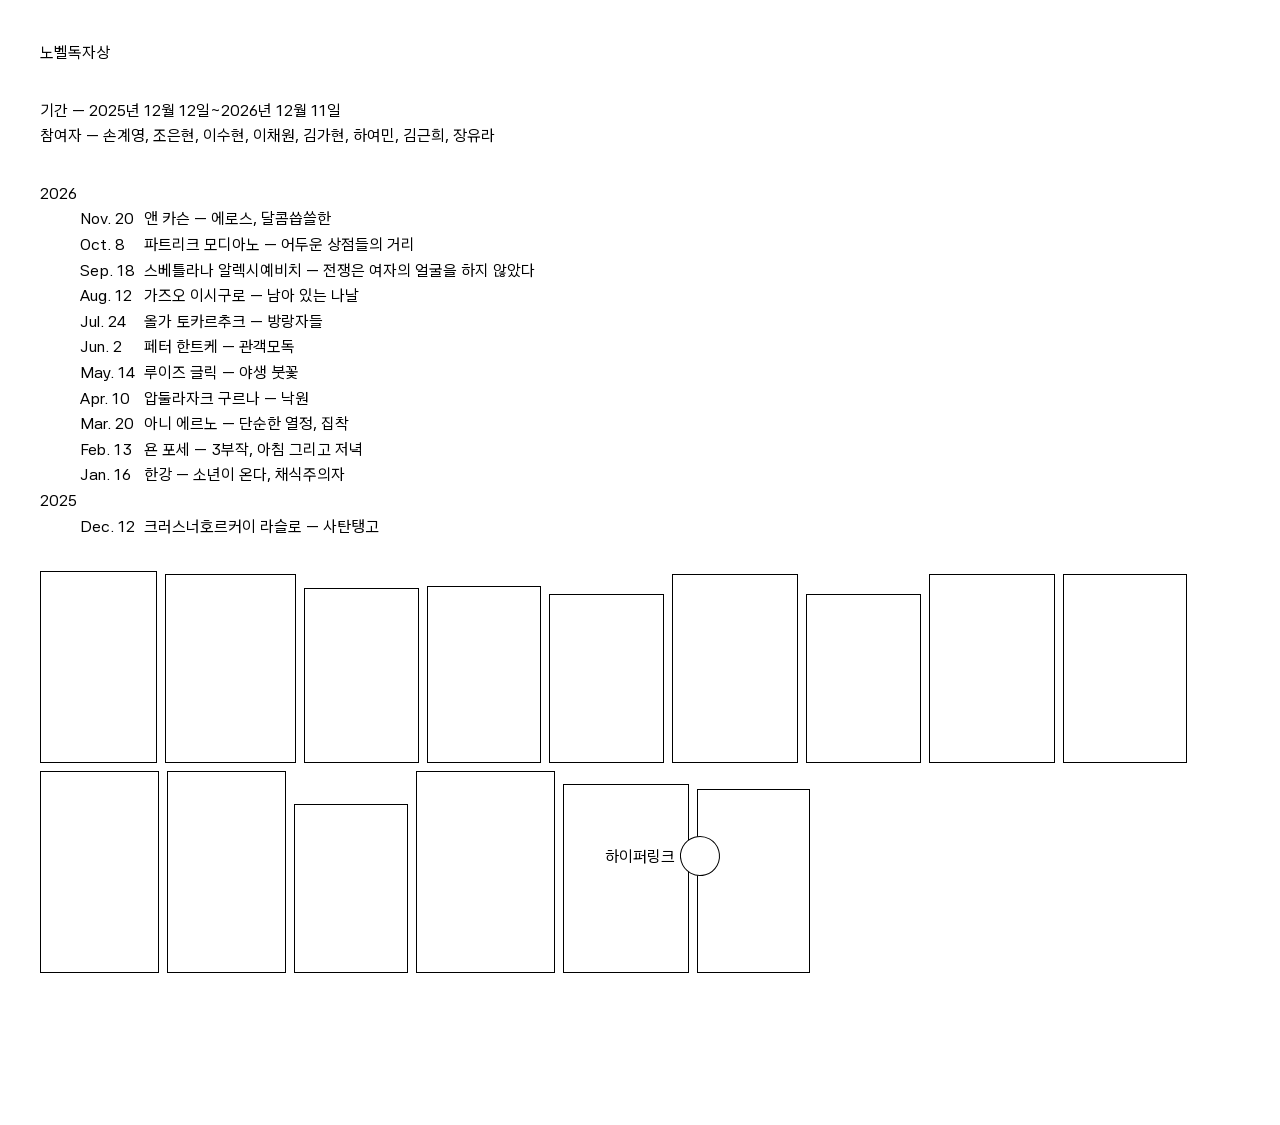
==== temp.html @ d517fbaa "첫번째 커밋" ====
<!DOCTYPE html>
<html lang="ko">

<head>
    <meta charset="UTF-8">
    <meta name="viewport" content="width=device-width, initial-scale=1.0">
    <title>기본 페이지</title>
    <link rel="stylesheet" href="style.css">
</head>

<body>
    <div class="credit">
        <p class="block-2">
            노벨독자상
        </p>
        <p class="block-2">
            기간 &mdash; 2025년 12월 12일~2026년 12월 11일<br>
            참여자 &mdash; 손계영, 조은현, 이수현, 이채원, 김가현, 하여민, 김근희, 장유라
        </p>
        <dl class="block-2">
            <dt>2026</dt>
            <dd><span class="date">Nov. 20</span>앤 카슨 &mdash; 에로스, 달콤씁쓸한</dd>
            <dd><span class="date">Oct. 8</span>파트리크 모디아노 &mdash; 어두운 상점들의 거리</dd>
            <dd><span class="date">Sep. 18</span>스베틀라나 알렉시예비치 &mdash; 전쟁은 여자의 얼굴을 하지 않았다</dd>
            <dd><span class="date">Aug. 12</span>가즈오 이시구로 &mdash; 남아 있는 나날</dd>
            <dd><span class="date">Jul. 24</span>올가 토카르추크 &mdash; 방랑자들</dd>
            <dd><span class="date">Jun. 2</span>페터 한트케 &mdash; 관객모독</dd>
            <dd><span class="date">May. 14</span>루이즈 글릭 &mdash; 야생 붓꽃</dd>
            <dd><span class="date">Apr. 10</span>압둘라자크 구르나 &mdash; 낙원</dd>
            <dd><span class="date">Mar. 20</span>아니 에르노 &mdash; 단순한 열정, 집착</dd>
            <dd><span class="date">Feb. 13</span>욘 포세 &mdash; 3부작, 아침 그리고 저녁</dd>
            <dd><span class="date">Jan. 16</span>한강 &mdash; 소년이 온다, 채식주의자</dd>
            <dt>2025</dt>
            <dd><span class="date">Dec. 12</span>크러스너호르커이 라슬로 &mdash; 사탄탱고</dd>
        </dl>
    </div>
    <div class="books block-2">
        <div class="book" style="--w: 130; --h: 213;" title="사탄탱고"></div>
        <div class="book" style="--w: 145; --h: 210;" title="소년이 온다"></div>
        <div class="book" style="--w: 128; --h: 194;" title="채식주의자"></div>
        <div class="book" style="--w: 127; --h: 196;" title="3부작"></div>
        <div class="book" style="--w: 128; --h: 188;" title="아침 그리고 저녁"></div>
        <div class="book" style="--w: 140; --h: 210;" title="단순한 열정"></div>
        <div class="book" style="--w: 128; --h: 188;" title="집착"></div>
        <div class="book" style="--w: 140; --h: 210;" title="낙원"></div>
        <div class="book" style="--w: 137; --h: 210;" title="야생 붓꽃"></div>
        <div class="book" style="--w: 132; --h: 225;" title="관객모독"></div>
        <div class="book" style="--w: 132; --h: 225;" title="방랑자들"></div>
        <div class="book" style="--w: 127; --h: 188;" title="남아 있는 나날"></div>
        <div class="book" style="--w: 155; --h: 225;" title="전쟁은 여자의 얼굴을 하지 않았다"></div>
        <div class="book" style="--w: 140; --h: 210;" title="어두운 상점들의 거리"></div>
        <div class="book" style="--w: 125; --h: 205;" title="에로스, 달콤씁쓸한"></div>
    </div>
    <div>

    </div>

    <footer class="footer">
        <nav class="nav" data-href="index.html">
            <button type="button" class="nav-circle is-right" aria-label="공 굴리기"></button>
            <span class="nav-label">
                <span class="nav-label-text nav-label-before">목차</span>
                <span class="nav-label-text nav-label-after">하이퍼링크</span>
            </span>
        </nav>
    </footer>
    <script src="script.js"></script>
</body>

</html>
---- style.css ----
/* Asta Sans: font-weight 300 ~ 800 (가변 폰트, 300·400·500·600·700·800) */
@import url('https://fonts.googleapis.com/css2?family=Asta+Sans:wght@300..800&display=swap');
/* Gowun Batang(고운바탕): font-weight 400, 700 */
@import url('https://fonts.googleapis.com/css2?family=Gowun+Batang:wght@400;700&display=swap');
/* Gowun Dodum(고운돋움): font-weight 400만 지원 */
@import url('https://fonts.googleapis.com/css2?family=Gowun+Dodum&display=swap');

body {
  margin: 40px;
  padding-bottom: 5rem;
  /* 고정된 하단 nav에 마지막 내용이 가려지지 않게 */
  text-align: center;
}

p {
  margin: 0;
  padding: 0;
}

hr {
  margin: 1.5rem 0;
}

dl {
  margin: 0;
}

.credit {
  font-family: 'Asta Sans', sans-serif;
  font-size: 1rem;
  font-weight: 400;
  line-height: 1.6;
  text-align: left;
}

.credit .date {
  display: inline-block;
  width: 4em;
}

.books {
  --scale: 0.9px;
  display: flex;
  flex-wrap: wrap;
  align-items: flex-end;
  gap: 0.5rem 0.5rem;
}

.book {
  width: calc(var(--w) * var(--scale));
  height: calc(var(--h) * var(--scale));
  border: 1px solid;
  box-sizing: border-box;
}

/* 내용을 위에서부터 한 줄씩 가로 가운데 정렬로 쌓는 책 */
.book-coral {
  padding: 1rem;
  display: flex;
  flex-direction: column;
  justify-content: center;
  align-items: center;
  text-align: center;
  border-color: lightcoral;
}

.year {
  font-family: 'Asta Sans', sans-serif;
  font-size: 0.9rem;
  line-height: 1.8;
  color: darkolivegreen;
}

.title {
  font-family: 'Gowun Batang', serif;
  font-size: 0.9rem;
  line-height: 1.8;
  color: lightcoral;
}

.info {
  font-family: 'Asta Sans', sans-serif;
  font-size: 0.9rem;
  line-height: 1.8;
  color: darkslateblue;
}

.first-line {
  font-family: 'Gowun Dodum', sans-serif;
  font-size: 0.9rem;
  font-weight: 400;
  line-height: 1.8;
  word-break: keep-all;
}

.block {
  margin: 1rem 0;
}

.block-2 {
  margin: 2rem 0;
}

.blank {
  height: 0.5rem;
}

.site {
  font-family: 'Asta Sans', sans-serif;
  font-size: 1rem;
  font-weight: 400;
  line-height: 1.8;
  word-break: keep-all;
  color: darkolivegreen;
}

.description {
  font-family: 'Asta Sans', sans-serif;
  font-size: 1rem;
  font-weight: 400;
  line-height: 1.8;
  word-break: keep-all;
  color: darkslateblue
}

.character {
  font-family: 'Gowun Batang', serif;
  font-size: 1rem;
  font-weight: 400;
  line-height: 1.8;
  word-break: keep-all;
  color: lightcoral;
}

.dialogue {
  font-family: 'Gowun Dodum', sans-serif;
  font-size: 1rem;
  font-weight: 400;
  line-height: 1.8;
  word-break: keep-all;
}

/* 화면 아래에 고정되는 가로 전체 띠 */
.footer {
  position: fixed;
  bottom: 1.5rem;
  /* 화면 아래에서 띄울 거리 */
  left: 0;
  right: 0;
  pointer-events: none;
  /* 투명한 띠가 뒤쪽 본문 클릭을 막지 않게 */
}

/* 띠 안에서 가운데 놓이는 상자 */
.nav {
  /* 단위 없는 숫자(rem)로 두어 굴러가는 각도 계산에도 사용 */
  --nav-width: 10;
  --ball-size: 2.5;
  position: relative;
  /* 공의 절대 위치 기준 */
  width: calc(var(--nav-width) * 1rem);
  height: calc(var(--ball-size) * 1rem);
  margin: 0 auto;
  display: flex;
  justify-content: center;
  /* 목차는 항상 정가운데 */
  align-items: center;
  pointer-events: auto;
  /* nav 안은 다시 클릭 가능 */
}

.nav-label {
  display: grid;
  /* 두 글자를 같은 칸에 겹쳐 놓음 */
  font-family: 'Asta Sans', sans-serif;
}

/* 각 글자는 자기 글자 폭만큼만 차지하고 가운데 정렬 */
.nav-label-text {
  grid-area: 1 / 1;
  justify-self: center;
  background-color: white;
}

/* 처음에는 '하이퍼링크'를 완전히 가려 둠 (공 위치에 따라 script.js가 갱신) */
.nav-label-after {
  clip-path: inset(0 100% 0 0);
}

/* 공: 왼쪽 끝에서 시작 */
.nav-circle {
  position: absolute;
  z-index: 1;
  /* clip-path가 걸린 글자보다 위로 지나가게 */
  top: 0;
  left: 0;
  width: calc(var(--ball-size) * 1rem);
  height: calc(var(--ball-size) * 1rem);
  padding: 0;
  border: 1px solid;
  border-radius: 50%;
  background-color: white;
  cursor: pointer;
  transition: left 1s linear, transform 1s linear;
  /* 등속도로 이동·회전 */
}

/* 공이 반대쪽 끝으로 굴러간 상태 */
.nav-circle.is-right {
  left: calc(100% - var(--ball-size) * 1rem);
  /* 굴러간 거리 ÷ 공 둘레 × 360° 만큼 회전 */
  transform: rotate(calc((var(--nav-width) - var(--ball-size)) / (3.14159 * var(--ball-size)) * 360deg));
}
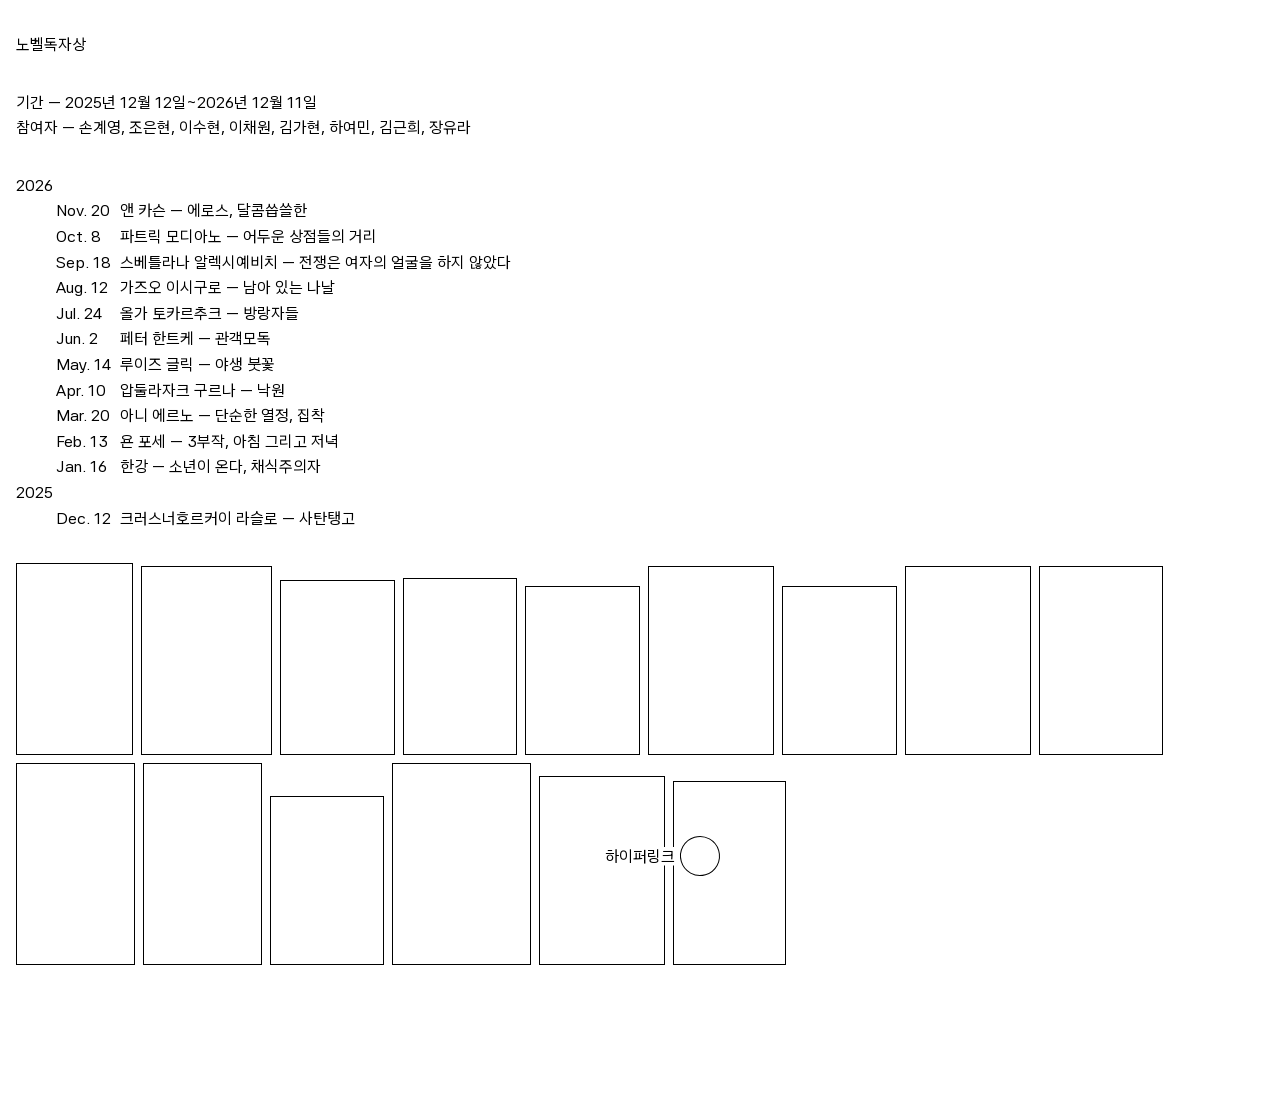
==== commit cf4655ca: "레이아웃 1차" ====
--- a/temp.html
+++ b/temp.html
@@ -20,7 +20,7 @@
         <dl class="block-2">
             <dt>2026</dt>
             <dd><span class="date">Nov. 20</span>앤 카슨 &mdash; 에로스, 달콤씁쓸한</dd>
-            <dd><span class="date">Oct. 8</span>파트리크 모디아노 &mdash; 어두운 상점들의 거리</dd>
+            <dd><span class="date">Oct. 8</span>파트릭 모디아노 &mdash; 어두운 상점들의 거리</dd>
             <dd><span class="date">Sep. 18</span>스베틀라나 알렉시예비치 &mdash; 전쟁은 여자의 얼굴을 하지 않았다</dd>
             <dd><span class="date">Aug. 12</span>가즈오 이시구로 &mdash; 남아 있는 나날</dd>
             <dd><span class="date">Jul. 24</span>올가 토카르추크 &mdash; 방랑자들</dd>
@@ -34,7 +34,7 @@
             <dd><span class="date">Dec. 12</span>크러스너호르커이 라슬로 &mdash; 사탄탱고</dd>
         </dl>
     </div>
-    <div class="books block-2">
+    <div class="bookshelf block-2">
         <div class="book" style="--w: 130; --h: 213;" title="사탄탱고"></div>
         <div class="book" style="--w: 145; --h: 210;" title="소년이 온다"></div>
         <div class="book" style="--w: 128; --h: 194;" title="채식주의자"></div>
--- a/style.css
+++ b/style.css
@@ -6,9 +6,8 @@
 @import url('https://fonts.googleapis.com/css2?family=Gowun+Dodum&display=swap');
 
 body {
-  margin: 40px;
+  margin: 1rem;
   padding-bottom: 5rem;
-  /* 고정된 하단 nav에 마지막 내용이 가려지지 않게 */
   text-align: center;
 }
 
@@ -17,33 +16,75 @@
   padding: 0;
 }
 
+article {
+  max-width: 768px;
+  margin: 0 auto;
+  padding: 0 1rem;
+}
+
 hr {
-  margin: 1.5rem 0;
+  max-width: 768px;
+  margin: 1.5rem auto;
+  border: none;
+  border-top: 0.5px solid black;
 }
 
 dl {
   margin: 0;
 }
 
-.credit {
-  font-family: 'Asta Sans', sans-serif;
-  font-size: 1rem;
-  font-weight: 400;
-  line-height: 1.6;
-  text-align: left;
-}
-
-.credit .date {
-  display: inline-block;
-  width: 4em;
-}
-
-.books {
-  --scale: 0.9px;
-  display: flex;
-  flex-wrap: wrap;
-  align-items: flex-end;
-  gap: 0.5rem 0.5rem;
+.block {
+  margin: 1rem auto;
+}
+
+.block-2 {
+  margin: 2rem 0;
+}
+
+.blank {
+  height: 0.5rem;
+}
+
+.flex-center {
+  display: flex;
+  justify-content: center;
+  align-items: center;
+}
+
+.site {
+  font-family: 'Asta Sans', sans-serif;
+  font-size: 1rem;
+  font-weight: 400;
+  line-height: 1.8;
+  word-break: keep-all;
+  color: darkolivegreen;
+}
+
+.description {
+  font-family: 'Asta Sans', sans-serif;
+  font-size: 1rem;
+  font-weight: 400;
+  line-height: 1.8;
+  word-break: keep-all;
+  color: darkslateblue
+}
+
+.character {
+  font-family: 'Gowun Batang', serif;
+  font-size: 1rem;
+  font-weight: 400;
+  line-height: 1.8;
+  word-break: keep-all;
+  color: lightcoral;
+}
+
+.dialogue {
+  font-family: 'Gowun Dodum', sans-serif;
+  font-size: 1rem;
+  font-weight: 400;
+  line-height: 1.8;
+  word-break: keep-all;
+  color: black;
 }
 
 .book {
@@ -53,7 +94,6 @@
   box-sizing: border-box;
 }
 
-/* 내용을 위에서부터 한 줄씩 가로 가운데 정렬로 쌓는 책 */
 .book-coral {
   padding: 1rem;
   display: flex;
@@ -91,54 +131,37 @@
   font-weight: 400;
   line-height: 1.8;
   word-break: keep-all;
-}
-
-.block {
-  margin: 1rem 0;
-}
-
-.block-2 {
-  margin: 2rem 0;
-}
-
-.blank {
-  height: 0.5rem;
-}
-
-.site {
-  font-family: 'Asta Sans', sans-serif;
-  font-size: 1rem;
-  font-weight: 400;
-  line-height: 1.8;
-  word-break: keep-all;
-  color: darkolivegreen;
-}
-
-.description {
-  font-family: 'Asta Sans', sans-serif;
-  font-size: 1rem;
-  font-weight: 400;
-  line-height: 1.8;
-  word-break: keep-all;
-  color: darkslateblue
-}
-
-.character {
-  font-family: 'Gowun Batang', serif;
-  font-size: 1rem;
-  font-weight: 400;
-  line-height: 1.8;
-  word-break: keep-all;
-  color: lightcoral;
-}
-
-.dialogue {
-  font-family: 'Gowun Dodum', sans-serif;
-  font-size: 1rem;
-  font-weight: 400;
-  line-height: 1.8;
-  word-break: keep-all;
-}
+  color: black;
+}
+
+
+
+.credit {
+  font-family: 'Asta Sans', sans-serif;
+  font-size: 1rem;
+  font-weight: 400;
+  line-height: 1.6;
+  text-align: left;
+  color: black;
+}
+
+.credit .date {
+  display: inline-block;
+  width: 4em;
+}
+
+.bookshelf {
+  --scale: 0.9px;
+  display: flex;
+  flex-wrap: wrap;
+  align-items: flex-end;
+  gap: 0.5rem 0.5rem;
+}
+
+
+
+
+
 
 /* 화면 아래에 고정되는 가로 전체 띠 */
 .footer {
@@ -163,7 +186,6 @@
   margin: 0 auto;
   display: flex;
   justify-content: center;
-  /* 목차는 항상 정가운데 */
   align-items: center;
   pointer-events: auto;
   /* nav 안은 다시 클릭 가능 */
@@ -191,13 +213,12 @@
 .nav-circle {
   position: absolute;
   z-index: 1;
-  /* clip-path가 걸린 글자보다 위로 지나가게 */
   top: 0;
   left: 0;
   width: calc(var(--ball-size) * 1rem);
   height: calc(var(--ball-size) * 1rem);
   padding: 0;
-  border: 1px solid;
+  border: 1px solid black;
   border-radius: 50%;
   background-color: white;
   cursor: pointer;
